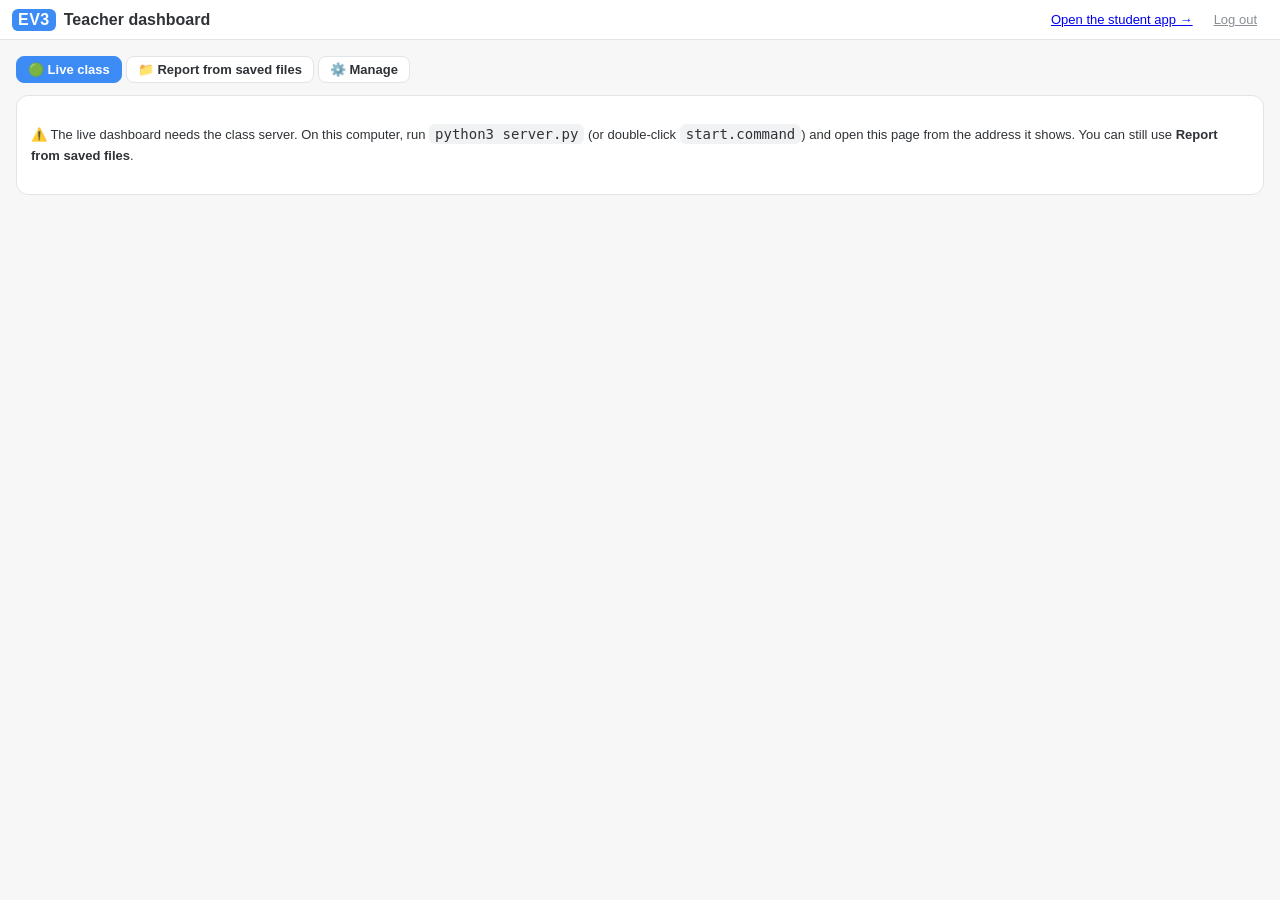
==== teacher.html @ 688b6282 "Teacher login from the welcome page (password prof2026, or TEACHER_CODE) Co-Authored-By: Claude Opus" ====
<!doctype html>
<html lang="en">
<head>
  <meta charset="utf-8">
  <meta name="viewport" content="width=device-width, initial-scale=1">
  <title>EV3 Simulator: Teacher</title>
  <link rel="stylesheet" href="css/style.css">
  <style>
    body { overflow: auto; display: block; }
    .wrap { max-width: 1300px; margin: 0 auto; padding: 16px; }
    .tabs2 { display: flex; gap: 4px; margin-bottom: 12px; }
    .tabs2 button { font-weight: 600; }
    .tabs2 button.active { background: var(--blue); color: #fff; border-color: var(--blue); }
    .panel-card { background: #fff; border: 1px solid var(--border); border-radius: 12px; padding: 14px; margin-bottom: 12px; }
    .actions { display: flex; gap: 8px; flex-wrap: wrap; align-items: center; }
    table.cls { width: 100%; border-collapse: collapse; background: #fff; }
    table.cls th, table.cls td { padding: 7px 8px; border-bottom: 1px solid #eef1f4; text-align: left; vertical-align: middle; }
    table.cls th { background: #f6f9fc; font-size: 11px; color: var(--muted); text-transform: uppercase; letter-spacing: 0.4px; }
    tr.waiting td { background: #fff7e0; }
    .dots { display: flex; gap: 3px; }
    .dot { width: 14px; height: 14px; border-radius: 50%; border: 2px solid var(--border); background: #fff; padding: 0; cursor: pointer; }
    .dot:hover { transform: scale(1.35); box-shadow: 0 0 0 2px rgba(61, 140, 245, 0.35); }
    .dot.open { border-color: var(--blue); }
    .dot.passed { border-color: #e69500; background: #ffd27a; }
    .dot.validated { border-color: var(--green); background: var(--green); }
    .dot.locked { background: #f1f2f4; }
    .dot.cur { box-shadow: 0 0 0 2px rgba(61, 140, 245, 0.5); }
    .lvl { font-weight: 700; white-space: nowrap; }
    .lvl.ok { color: var(--green); } .lvl.some { color: #d97706; } .lvl.help { color: var(--red); }
    .st { white-space: nowrap; }
    .st.wait { color: #b26b00; font-weight: 800; }
    .st.off { color: var(--muted); }
    .drop { display: block; border: 2px dashed var(--border); border-radius: 12px; padding: 24px; text-align: center; background: #fff; color: var(--muted); cursor: pointer; }
    .drop.over { border-color: var(--blue); background: #eef5ff; }
    .report h2 { margin-top: 0; }
    .report .rep-student { border-top: 1px solid var(--border); padding: 12px 0; page-break-inside: avoid; }
    .report ul { margin: 4px 0; }
    .report table { font-size: 12px; }
    .kpis { display: flex; gap: 10px; flex-wrap: wrap; }
    .kpi { background: #f6f9fc; border-radius: 10px; padding: 8px 12px; }
    .kpi b { display: block; font-size: 20px; color: var(--blue-dark); }
    .modal-box { max-width: 1000px; }
    .server-info { font-size: 13px; line-height: 1.6; }
    .robot { font-size: 12px; color: var(--muted); margin: 6px 0; }
    button.linklike { border: none; background: none; padding: 0; color: var(--blue-dark); font-weight: 600; text-decoration: underline; cursor: pointer; }
    .watch { display: grid; grid-template-columns: 1fr 430px; gap: 12px; }
    #watchWs { height: 62vh; min-height: 380px; border: 1px solid var(--border); border-radius: 10px; }
    #watchCanvas { width: 430px; height: 300px; display: block; border-radius: 10px; background: #2b3036; }
    .watch-head { display: flex; gap: 10px; align-items: center; flex-wrap: wrap; margin-bottom: 8px; }
    .live-dot { color: var(--green); font-weight: 700; font-size: 12px; }
    .watch-side { display: flex; flex-direction: column; gap: 8px; min-width: 0; }
    .watch-side .log { height: auto; max-height: 140px; }
    .settings { display: grid; grid-template-columns: 1fr 1fr; gap: 10px 24px; margin-bottom: 10px; }
    .settings input[type=number] { width: 70px; }
    button.danger { color: var(--red); border-color: #f3c2c4; }
    button.danger:hover { background: #fff1f1; }
    .btnlike { cursor: pointer; border: 1px solid var(--border); border-radius: 8px; padding: 5px 11px; background: #fff; }
    .btnlike:hover { background: #f3f5f7; }
    #mgRows input[type=text] { width: 130px; }
    #mgRows select { max-width: 170px; }
    .share { display: flex; gap: 18px; align-items: center; }
    .share-qr svg { width: 120px; height: 120px; display: block; }
    .share-url { font-size: 22px; font-weight: 800; color: var(--blue-dark); word-break: break-all; margin: 4px 0 8px; }
    .big-share { text-align: center; }
    .big-share svg { width: min(60vh, 520px); height: min(60vh, 520px); }
    .big-share .share-url { font-size: 34px; }
    .server-info code { background: #f1f2f4; padding: 2px 6px; border-radius: 6px; font-size: 14px; }
    @media print {
      #topbar, .tabs2, .no-print, #liveTab { display: none !important; }
      .wrap { max-width: none; padding: 0; }
      .panel-card { border: none; }
    }
  </style>
</head>
<body>
  <header id="topbar">
    <div class="brand"><span class="logo">EV3</span><span>Teacher dashboard</span></div>
    <div class="spacer"></div>
    <span id="liveStatus" class="sync"></span>
    <a href="index.html" target="_blank">Open the student app →</a>
    <button id="btnLogout" class="link" title="Forget the teacher password on this computer">Log out</button>
  </header>
  <div class="wrap">
    <div class="tabs2 no-print">
      <button data-tab="liveTab" class="active">🟢 Live class</button>
      <button data-tab="filesTab">📁 Report from saved files</button>
      <button data-tab="manageTab">⚙️ Manage</button>
    </div>

    <section id="liveTab">
      <div class="panel-card" id="loginCard">
        <div id="codeRow" class="actions" hidden>
          <b>Teacher code</b>
          <input id="tcode" inputmode="numeric" autocomplete="off" style="width:120px">
          <button class="primary" id="btnCode">Open the dashboard</button>
          <span id="codeMsg" class="muted">The code is shown in the server window on the teacher's computer.</span>
        </div>
        <div id="serverInfo" class="server-info"></div>
      </div>
      <div id="liveArea" hidden>
        <div class="panel-card share" id="shareBox" hidden>
          <div id="shareQr" class="share-qr"></div>
          <div class="share-text">
            <div class="muted">Students open this link (any network, any computer):</div>
            <div class="share-url" id="shareUrl"></div>
            <div class="actions"><button id="btnCopy">📋 Copy link</button><button id="btnShow" class="primary">📺 Show to the class</button></div>
          </div>
        </div>
        <div class="panel-card">
          <div class="actions">
            <span id="classKpis" class="kpis"></span>
            <span class="spacer" style="flex:1"></span>
            <label>Class <select id="liveClass"><option value="">All classes</option></select></label>
            <button id="btnReportLive" class="primary">📄 Difficulty report</button>
            <button id="btnCsvLive">📊 CSV</button>
          </div>
        </div>
        <table class="cls">
          <thead><tr><th>Student</th><th>Mode</th><th>Progress</th><th>Current challenge</th><th>Time on it</th><th>Runs</th><th>Best check</th><th>Status</th><th>Difficulty</th><th></th></tr></thead>
          <tbody id="liveRows"></tbody>
        </table>
        <p class="muted" id="serverInfo2"></p>
      </div>
    </section>

    <section id="filesTab" hidden>
      <div class="panel-card">
        <p>Drop the work files saved by your students (<code>…_EV3-work.json</code>) to see their progress and generate the difficulty report. This works without the class server.</p>
        <label class="drop" id="drop"><input type="file" id="files" multiple accept=".json" hidden>📥 Drop work files here, or <u>click to choose</u></label>
        <div class="actions" style="margin-top:10px"><button id="btnReportFiles" class="primary">📄 Difficulty report</button><button id="btnCsvFiles">📊 CSV</button><button id="btnClearFiles">🗑 Clear</button><span id="filesCount" class="muted"></span></div>
      </div>
      <table class="cls">
        <thead><tr><th>Student</th><th>Mode</th><th>Progress</th><th>Current challenge</th><th>Time on it</th><th>Runs</th><th>Best check</th><th>Last saved</th><th>Difficulty</th><th></th></tr></thead>
        <tbody id="fileRows"></tbody>
      </table>
    </section>

    <section id="manageTab" hidden>
      <div class="panel-card" id="manageLocked" hidden><p>⚠️ Managing students needs the class server (start <code>start.command</code>) and the teacher code.</p></div>
      <div id="manageArea">
        <div class="panel-card">
          <h3 style="margin-top:0">Class settings</h3>
          <div class="settings">
            <label>Pass score for a challenge <input id="setPass" type="number" min="0" max="100" step="5"> %</label>
            <label>Remind students to download their work after <input id="setReminder" type="number" min="1" max="240"> min <span class="muted">(only when they are offline)</span></label>
            <label><input id="setGuided" type="checkbox"> Allow <b>guided challenges</b></label>
            <label><input id="setFree" type="checkbox"> Allow <b>free programming</b></label>
            <label><input id="setFLL" type="checkbox"> Allow <b>FIRST LEGO League</b> practice (BIOGLOW robot game)</label>
          </div>
          <div class="actions"><button class="primary" id="btnSaveSettings">Save settings</button><span id="settingsMsg" class="muted"></span></div>
        </div>
        <div class="panel-card">
          <div class="actions">
            <h3 style="margin:0">Students</h3>
            <label>Class <select id="mgClass"><option value="">All</option></select></label>
            <span class="spacer" style="flex:1"></span>
            <span class="muted" id="mgSelCount">0 selected</span>
            <select id="mgClassTo"></select><button id="mgClassSel">🏫 Set class</button>
            <select id="mgUnlockTo"></select><button id="mgUnlockSel">🔓 Unlock up to</button>
            <button id="mgResetSel">↺ Reset progress</button>
            <button id="mgDeleteSel" class="danger">🗑 Delete</button>
          </div>
          <table class="cls" style="margin-top:8px">
            <thead><tr><th><input type="checkbox" id="mgAll"></th><th>First name</th><th>Class</th><th>Mode</th><th>Progress</th><th>Last activity</th><th></th></tr></thead>
            <tbody id="mgRows"></tbody>
          </table>
        </div>
        <div class="panel-card">
          <h3 style="margin-top:0">Backup and reset</h3>
          <div class="actions">
            <button id="btnBackup">💾 Download a backup of all work</button>
            <label class="btnlike">📥 Restore from a backup or work files<input type="file" id="restoreFiles" multiple accept=".json" hidden></label>
            <span class="spacer" style="flex:1"></span>
            <button id="btnResetAll" class="danger">⚠️ Reset everything (new class / new year)</button>
          </div>
          <p class="muted" id="mgMsg">Before any reset or deletion, a copy of all data is kept in <code>data/archive/</code> on this computer.</p>
        </div>
      </div>
    </section>

    <div id="report" class="report panel-card" hidden></div>
  </div>

  <div id="modal" class="modal" hidden>
    <div class="modal-box">
      <button class="modal-close" id="modalClose" aria-label="Close">✕</button>
      <div id="modalBody"></div>
    </div>
  </div>

  <script src="lib/blockly/blockly_compressed.js"></script>
  <script src="lib/blockly/blocks_compressed.js"></script>
  <script src="lib/blockly/javascript_compressed.js"></script>
  <script src="lib/blockly/msg/en.js"></script>
  <script src="js/sim.js"></script>
  <script src="js/blocks.js"></script>
  <script src="js/generator.js"></script>
  <script src="js/brick.js"></script>
  <script src="js/runtime.js"></script>
  <script src="js/world.js"></script>
  <script src="js/render.js"></script>
  <script src="js/evaluator.js"></script>
  <script src="js/fll.js"></script>
  <script src="js/config.js"></script>
  <script src="js/progress.js"></script>
  <script src="js/analysis.js"></script>
  <script src="lib/qrcode/qrcode.js"></script>
  <script src="js/teacher.js"></script>
</body>
</html>
---- css/style.css ----
:root {
  --blue: #3d8cf5;
  --blue-dark: #2a6fd0;
  --bg: #f7f7f7;
  --panel: #ffffff;
  --text: #2f3337;
  --muted: #8a9096;
  --border: #e1e4e8;
  --green: #3daa51;
  --red: #e85a5e;
  --sensor: #58c2e8;
  --side-w: 520px;
}
* { box-sizing: border-box; }
[hidden] { display: none !important; }
html, body { height: 100%; margin: 0; }
body {
  font-family: "Helvetica Neue", Helvetica, Arial, sans-serif;
  font-size: 13px;
  color: var(--text);
  background: var(--bg);
  display: flex;
  flex-direction: column;
  overflow: hidden;
}
button, select, input { font: inherit; }
button {
  cursor: pointer;
  border: 1px solid var(--border);
  background: #fff;
  border-radius: 8px;
  padding: 5px 11px;
  color: var(--text);
}
button:hover { background: #f3f5f7; }
button:disabled { opacity: 0.45; cursor: default; }
select, input { border: 1px solid var(--border); border-radius: 8px; padding: 4px 6px; background: #fff; color: var(--text); }

/* ---------- Top bar ---------- */
#topbar {
  display: flex;
  align-items: center;
  gap: 10px;
  padding: 7px 12px;
  background: #fff;
  border-bottom: 1px solid var(--border);
  flex: 0 0 auto;
}
.brand { display: flex; align-items: center; gap: 8px; font-weight: 700; font-size: 16px; }
.logo { background: var(--blue); color: #fff; border-radius: 6px; padding: 2px 6px; font-weight: 900; letter-spacing: 0.5px; }
.project-tab { background: #f1f2f4; border-radius: 18px; padding: 2px 6px; }
.project-name { width: 170px; background: transparent; border-color: transparent; font-weight: 600; text-align: center; }
.project-name:focus { background: #fff; border-color: var(--border); }
.menu { display: flex; gap: 4px; }
.menu button { border-color: transparent; background: transparent; }
.menu button:hover { background: #f1f2f4; }
.tabs { display: flex; gap: 2px; background: #f1f2f4; border-radius: 10px; padding: 3px; }
.tab { border: none !important; background: transparent; border-radius: 8px !important; color: var(--muted); font-weight: 600; }
.tab.active { background: #fff; color: var(--blue-dark); box-shadow: 0 1px 3px rgba(0, 0, 0, 0.12); }
.spacer { flex: 1; }
.student { display: flex; gap: 6px; }
.student input { width: 160px; background: #f7f8f9; }
.student input#studentClass { width: 80px; }
.round { border-radius: 50% !important; width: 30px; height: 30px; padding: 0 !important; font-weight: 700; }

/* ---------- Main ---------- */
main { flex: 1; display: flex; min-height: 0; }
#editor { flex: 1; position: relative; min-width: 0; }
#blocklyDiv { position: absolute; inset: 0; }
#side {
  width: var(--side-w);
  flex: 0 0 var(--side-w);
  background: var(--panel);
  border-left: 1px solid var(--border);
  display: flex;
  flex-direction: column;
  overflow-y: auto;
}

/* Continuous toolbox like EV3 Classroom */
.blocklyToolboxDiv { background: #fff !important; border-right: 1px solid var(--border); padding-top: 6px; }
.blocklyToolboxCategory { padding: 6px 0 !important; }
.categoryBubble { width: 26px !important; height: 26px !important; border: none !important; margin: 0 auto 3px !important; }
.blocklyToolboxDiv [id$='.label'] { font-size: 10.5px !important; text-transform: uppercase; letter-spacing: 0.2px; font-weight: 500; white-space: nowrap; }
.blocklyTreeSelected, .blocklyToolboxSelected { background: #f1f2f4 !important; border-radius: 12px; }
.blocklyFlyoutLabelText { font-size: 26px !important; font-weight: 600 !important; fill: #a4a8ad !important; }
.blocklyFlyoutButton { fill: #fff !important; stroke: #d0d4d8 !important; }
.blocklyFlyoutButton .blocklyText { fill: #575e75 !important; font-weight: 500; }

.zoom-bar {
  position: absolute; bottom: 18px; left: 360px; display: flex; gap: 10px; align-items: center; z-index: 5;
}
.zoom-bar button { width: 40px; height: 40px; border-radius: 50%; padding: 0; background: transparent; border: none; }
.zoom-bar button:hover { background: rgba(0, 0, 0, 0.06); }
.zoom-bar svg { width: 30px; height: 30px; fill: none; stroke: #6b7076; stroke-width: 1.6; stroke-linecap: round; stroke-linejoin: round; }
.zoom-bar .sep { width: 1px; height: 26px; background: #d6d9dc; margin: 0 4px; }

.toolbar { display: flex; align-items: center; gap: 6px; padding: 8px; border-bottom: 1px solid var(--border); flex-wrap: wrap; }
.toolbar .run { background: var(--green); color: #fff; border-color: var(--green); font-weight: 700; }
.toolbar .run:hover { background: #33944a; }
.toolbar .stop { background: var(--red); color: #fff; border-color: var(--red); font-weight: 700; }
.toolbar .stop:hover { background: #d44c50; }
.chk { display: flex; align-items: center; gap: 3px; color: var(--muted); }
.clock { margin-left: auto; font-variant-numeric: tabular-nums; color: var(--muted); font-weight: 600; }

#simWrap { position: relative; height: 330px; flex: 0 0 auto; background: #2b3036; }
#simCanvas { width: 100%; height: 100%; display: block; cursor: grab; }
#simCanvas.dragging { cursor: grabbing; }
.sim-error { position: absolute; left: 10px; right: 10px; bottom: 10px; background: rgba(232, 90, 94, 0.95); color: #fff; font-weight: 600; padding: 8px 12px; border-radius: 8px; font-size: 12.5px; box-shadow: 0 4px 14px rgba(0, 0, 0, 0.3); }

.bar { display: flex; align-items: center; gap: 6px; padding: 6px 8px; flex-wrap: wrap; border-bottom: 1px solid var(--border); }
.hint { color: var(--muted); font-size: 11px; }
.card { padding: 8px; border-bottom: 1px solid var(--border); display: flex; flex-direction: column; gap: 6px; }
.card .row { display: flex; gap: 6px; align-items: center; flex-wrap: wrap; }
#challengeSel { flex: 1; font-weight: 600; }
.meta { color: var(--muted); font-size: 11px; }
.desc { line-height: 1.45; background: #f6f9fc; border-radius: 8px; padding: 8px; }
.desc .skills { color: var(--muted); font-size: 11px; display: block; margin-top: 4px; }
button.primary { background: var(--blue); color: #fff; border-color: var(--blue); font-weight: 700; }
button.primary:hover { background: var(--blue-dark); }

.criteria { list-style: none; margin: 4px 0 0; padding: 0; }
.criteria li { display: flex; gap: 6px; padding: 2px 0; align-items: baseline; }
.criteria .pts { margin-left: auto; font-variant-numeric: tabular-nums; color: var(--muted); white-space: nowrap; }
.criteria .ok::before { content: "✔"; color: var(--green); font-weight: 700; }
.criteria .ko::before { content: "✖"; color: var(--red); font-weight: 700; }
.criteria .part::before { content: "◐"; color: #e69500; font-weight: 700; }
.scorebar { display: flex; align-items: center; gap: 8px; font-weight: 700; }
.scorebar .bar-bg { flex: 1; height: 8px; background: #e6ebf0; border-radius: 4px; overflow: hidden; }
.scorebar .bar-fg { height: 100%; background: var(--green); }

/* ---------- Port View ---------- */
.portview { padding: 8px; border-bottom: 1px solid var(--border); }
.pv-head { display: flex; align-items: center; gap: 8px; margin-bottom: 6px; }
.pv-head h3 { margin: 0; font-size: 13px; }
.pv-head select { font-size: 12px; }
.pv-warn { color: #d97706; font-size: 11px; }
.pv-grid { display: grid; grid-template-columns: repeat(4, 1fr); gap: 6px; }
.tile { border: 1px solid var(--border); border-radius: 10px; padding: 6px; display: flex; flex-direction: column; gap: 4px; min-width: 0; background: #fff; }
.tile.off { background: #fafbfc; }
.tile-top { display: flex; align-items: center; gap: 4px; }
.tile-top select { flex: 1; min-width: 0; font-size: 11px; padding: 2px 3px; }
.tile-bottom { display: flex; flex-wrap: wrap; gap: 3px; align-items: center; }
.tile-bottom select { flex: 1; min-width: 0; font-size: 11px; padding: 2px 3px; }
.pnum { flex: 0 0 auto; width: 20px; height: 20px; border-radius: 50%; color: #fff; font-weight: 800; font-size: 11px; display: flex; align-items: center; justify-content: center; }
.pnum.s { background: var(--sensor); }
.pnum.m { background: var(--blue); }
.tile-main { display: flex; align-items: center; gap: 6px; min-height: 34px; }
.ticon { flex: 0 0 auto; width: 32px; height: 32px; border-radius: 8px; display: flex; align-items: center; justify-content: center; overflow: hidden; }
.ticon img { width: 34px; height: 32px; margin-left: 3px; }
.ticon.empty { background: #eef0f2; }
.tile-val { font-weight: 700; font-size: 14px; font-variant-numeric: tabular-nums; min-width: 0; overflow: hidden; text-overflow: ellipsis; white-space: nowrap; }
.tile-val .on { color: var(--red); }
.tile-sub { color: var(--muted); font-size: 10.5px; min-height: 13px; line-height: 1.3; }
.dial { flex: 0 0 auto; width: 32px; height: 32px; border-radius: 50%; background: var(--blue); position: relative; display: block; }
.dial .needle { position: absolute; left: 15px; top: 3px; width: 2px; height: 13px; background: #fff; border-radius: 1px; transform-origin: 1px 13px; }
.swatch { display: inline-block; width: 11px; height: 11px; border-radius: 3px; border: 1px solid #999; vertical-align: -1px; margin-right: 4px; }
button.mini { padding: 1px 6px; font-size: 11px; border-radius: 6px; }
button.pressed { background: #2f3337 !important; color: #fff; }
.remote { display: flex; flex-direction: column; gap: 3px; width: 100%; }
.remote select { font-size: 11px; padding: 1px 2px; }
.rbtns { display: grid; grid-template-columns: repeat(5, 1fr); gap: 2px; }
.rbtns button { padding: 1px 0; font-size: 10px; }
.beaconbtn { color: var(--red); }

/* ---------- Brick, variables, console ---------- */
.lower { display: flex; gap: 10px; padding: 10px 8px; flex: 1; min-height: 210px; }
#brick {
  flex: 0 0 auto;
  width: 200px;
  background: linear-gradient(#f4f5f6, #d9dcdf);
  border: 1px solid #b9bfc5;
  border-radius: 14px;
  padding: 10px;
  display: flex;
  flex-direction: column;
  align-items: center;
  gap: 8px;
  align-self: flex-start;
}
.lcd { background: #3a4047; padding: 5px; border-radius: 6px; }
#lcdCanvas { display: block; width: 178px; height: 128px; image-rendering: pixelated; }
.brick-buttons { position: relative; width: 180px; height: 92px; }
.bb { position: absolute; padding: 0; background: #565d66; color: #d8dde2; border: none; font-size: 10px; border-radius: 4px; }
.bb:hover { background: #666e78; }
.bb.pressed { background: #2c3137 !important; }
.bb.back { left: 0; top: 0; width: 34px; height: 24px; border-radius: 8px 4px 4px 4px; }
.pad { position: absolute; left: 44px; top: 0; width: 92px; height: 92px; border-radius: 50%; box-shadow: 0 0 0 4px #9aa1a8; transition: box-shadow 0.08s; }
.bb.up { left: 26px; top: 2px; width: 40px; height: 22px; border-radius: 20px 20px 4px 4px; }
.bb.down { left: 26px; bottom: 2px; width: 40px; height: 22px; border-radius: 4px 4px 20px 20px; }
.bb.left { left: 2px; top: 26px; width: 22px; height: 40px; border-radius: 20px 4px 4px 20px; }
.bb.right { right: 2px; top: 26px; width: 22px; height: 40px; border-radius: 4px 20px 20px 4px; }
.bb.center { left: 28px; top: 28px; width: 36px; height: 36px; border-radius: 8px; background: #3d434a; }

.panels { flex: 1; display: flex; flex-direction: column; gap: 8px; min-width: 0; }
.panel { display: flex; flex-direction: column; min-width: 0; }
.panel h3 { margin: 0 0 4px; font-size: 11px; text-transform: uppercase; letter-spacing: 0.5px; color: var(--muted); display: flex; justify-content: space-between; align-items: center; }
.vars { display: flex; flex-direction: column; gap: 3px; overflow-y: auto; max-height: 110px; }
.var { display: flex; justify-content: space-between; gap: 6px; background: #fff4e8; border: 1px solid #ffd2a6; border-radius: 6px; padding: 2px 6px; }
.var.list { background: #fff0e3; border-color: #f7b98a; }
.var b { color: #c25e00; overflow: hidden; text-overflow: ellipsis; white-space: nowrap; }
.var span { font-variant-numeric: tabular-nums; overflow: hidden; text-overflow: ellipsis; white-space: nowrap; max-width: 65%; text-align: right; }
.muted { color: var(--muted); }
.log { font-family: Menlo, Consolas, monospace; font-size: 11px; overflow-y: auto; height: 110px; background: #fafbfc; border: 1px solid var(--border); border-radius: 6px; padding: 4px 6px; }
.log div { padding: 1px 0; word-break: break-word; }
.log .error { color: var(--red); }
.log .info { color: var(--muted); }
.log .success { color: var(--green); font-weight: 600; }

/* ---------- Modal ---------- */
.modal { position: fixed; inset: 0; background: rgba(20, 30, 40, 0.5); display: flex; align-items: center; justify-content: center; z-index: 1000; }
.modal-box { background: #fff; border-radius: 14px; max-width: 720px; width: calc(100% - 32px); max-height: calc(100% - 40px); overflow-y: auto; padding: 20px 24px; position: relative; box-shadow: 0 20px 60px rgba(0, 0, 0, 0.3); }
.modal-close { position: absolute; right: 12px; top: 12px; border: none; font-size: 16px; }
.modal-box h2 { margin-top: 0; }
.modal-box table { border-collapse: collapse; width: 100%; }
.modal-box th, .modal-box td { text-align: left; padding: 4px 6px; border-bottom: 1px solid #eee; }
.modal-box label.field { display: flex; flex-direction: column; gap: 4px; margin: 10px 0; font-weight: 600; }
.modal-box label.field input { font-weight: 400; padding: 7px 9px; }
.big-score { font-size: 40px; font-weight: 800; color: var(--blue-dark); }
.trial { border: 1px solid var(--border); border-radius: 8px; padding: 8px 10px; margin: 8px 0; }
.trial h4 { margin: 0 0 4px; display: flex; justify-content: space-between; }
.progress { height: 10px; background: #e6ebf0; border-radius: 5px; overflow: hidden; margin: 10px 0; }
.progress > div { height: 100%; background: var(--blue); transition: width 0.2s; }

/* Blocks currently running */
.ev3-running > .blocklyPath { stroke: #ffe600 !important; stroke-width: 4px !important; filter: drop-shadow(0 0 4px #ffe600); }

@media (max-width: 1250px) {
  :root { --side-w: 440px; }
  .student input { width: 110px; }
  .pv-grid { grid-template-columns: repeat(2, 1fr); }
}

/* Steering dial (move straight: 0) */
.steer-dial { display: flex; flex-direction: column; align-items: center; gap: 6px; padding: 8px; }
.steer-dial svg { cursor: pointer; touch-action: none; }
.steer-row { display: flex; gap: 3px; }
.steer-row button { font-size: 11px; padding: 2px 6px; border: none; border-radius: 10px; background: rgba(255, 255, 255, 0.25); color: #fff; }
.steer-row button:hover { background: rgba(255, 255, 255, 0.4); }
.steer-input { width: 70px; text-align: center; border-radius: 10px; border: none; padding: 3px; }

/* ---------- Student session ---------- */
.student-chip { background: #f1f2f4; border-radius: 16px; padding: 5px 12px; font-weight: 600; }
.mode-pill { border-radius: 16px !important; font-weight: 600; background: #eef5ff; color: var(--blue-dark); border-color: #cfe2fd; }
.mode-pill:hover { background: #e0edff; }
.save-work { background: var(--green) !important; color: #fff; border-color: var(--green) !important; font-weight: 700; }
.save-work:hover { background: #33944a !important; }
.sync { font-size: 11px; color: var(--muted); white-space: nowrap; }
.sync.on { color: var(--green); }
.save-reminder { background: #fff7e0; border-bottom: 1px solid #f3dca0; padding: 6px 12px; text-align: center; font-weight: 600; color: #8a5a00; }
.save-reminder button { margin-left: 6px; }
button.link { border: none; background: none; text-decoration: underline; color: var(--muted); }

.welcome { position: fixed; inset: 0; z-index: 900; background: linear-gradient(135deg, #e9f2ff, #fdf0fa); display: flex; align-items: center; justify-content: center; padding: 20px; }
.welcome-card { background: #fff; border-radius: 22px; box-shadow: 0 20px 60px rgba(30, 60, 120, 0.18); padding: 28px 34px; width: 640px; max-width: 100%; display: flex; flex-direction: column; gap: 12px; }
.welcome-card h1 { margin: 6px 0 0; font-size: 30px; }
.brand.big { font-size: 20px; }
.wfields { display: flex; gap: 12px; }
.wfields label { flex: 1; display: flex; flex-direction: column; gap: 4px; font-weight: 600; }
.wfields input { font-size: 18px; padding: 10px 12px; border-radius: 12px; }
.wq { margin: 8px 0 0; font-weight: 700; font-size: 16px; }
.choices { display: grid; grid-template-columns: 1fr 1fr; gap: 12px; }
.choice { display: flex; flex-direction: column; align-items: flex-start; gap: 6px; text-align: left; padding: 16px; border-radius: 16px; border: 2px solid var(--border); line-height: 1.35; }
.choice b { font-size: 17px; }
.choice span:last-child { color: var(--muted); font-size: 13px; }
.choice .cicon { font-size: 30px; }
.choice.guided:hover { border-color: var(--blue); background: #f2f7ff; }
.choice.free:hover { border-color: #e95bc9; background: #fdf3fb; }
.roster { background: #f6f9fc; border-radius: 12px; padding: 10px 12px; display: flex; flex-direction: column; gap: 8px; }
.chips { display: flex; flex-wrap: wrap; gap: 6px; }
.chip { border-radius: 16px; font-weight: 700; padding: 6px 12px; border-color: #cfe2fd; background: #fff; }
.chip span { color: var(--muted); font-weight: 500; font-size: 11px; margin-left: 4px; }
.chip:hover { background: #eef5ff; border-color: var(--blue); }
.werr { color: var(--red); font-weight: 600; min-height: 1em; margin: 0; }
.welcome-alt { display: flex; gap: 8px; flex-wrap: wrap; border-top: 1px solid var(--border); padding-top: 12px; }

/* Guided challenges */
.stepper { display: flex; gap: 4px; align-items: center; flex-wrap: wrap; }
.step { width: 30px; height: 30px; border-radius: 50%; padding: 0; font-weight: 800; font-size: 12px; border: 2px solid var(--border); background: #fff; color: var(--muted); }
.step.open { border-color: var(--blue); color: var(--blue-dark); }
.step.passed { border-color: #e69500; background: #fff4dc; color: #a66a00; }
.step.validated { border-color: var(--green); background: var(--green); color: #fff; }
.step.locked { background: #f1f2f4; color: #b8bdc2; cursor: not-allowed; }
.step.current { box-shadow: 0 0 0 3px rgba(61, 140, 245, 0.35); }
.step-line { flex: 0 0 8px; height: 2px; background: var(--border); }
.ch-title { margin: 0; font-size: 17px; flex: 1; }
.hints { display: flex; flex-direction: column; gap: 4px; }
.hint-card { background: #fffbe6; border: 1px solid #f5e3a0; border-radius: 8px; padding: 6px 8px; }
.banner { border-radius: 12px; padding: 12px 14px; display: flex; flex-direction: column; gap: 8px; }
.banner.call { background: #fff4dc; border: 2px solid #f0b43c; }
.banner .big { font-size: 18px; font-weight: 800; }
.banner.done { background: #e8f7ec; border: 2px solid var(--green); }
.banner .row { display: flex; gap: 6px; align-items: center; flex-wrap: wrap; }
.banner input { width: 110px; font-size: 16px; text-align: center; letter-spacing: 3px; }
.toast { position: fixed; left: 50%; top: 70px; transform: translateX(-50%); background: #2f3337; color: #fff; padding: 10px 18px; border-radius: 12px; font-weight: 600; z-index: 1200; box-shadow: 0 8px 24px rgba(0, 0, 0, 0.25); }

/* ---------- Port View panel (EV3 Classroom style) ---------- */
.pv-open { position: absolute; top: 12px; left: 360px; z-index: 5; display: flex; flex-direction: column; align-items: center; gap: 2px; background: rgba(255, 255, 255, 0.9); border-radius: 12px; padding: 6px 10px; font-size: 11px; font-weight: 600; color: #3a3f45; }
.pv-open:hover { background: #fff; box-shadow: 0 2px 10px rgba(0, 0, 0, 0.12); }
.pv-open.active { border-color: var(--blue); color: var(--blue-dark); }
.pv-panel { position: fixed; left: 50%; top: 70px; transform: translateX(-60%); z-index: 800; background: #fff; border-radius: 16px; box-shadow: 0 18px 50px rgba(0, 0, 0, 0.25); border: 1px solid var(--border); padding: 12px 16px 16px; max-height: calc(100vh - 90px); overflow: auto; }
.pv-top { display: flex; align-items: center; gap: 10px; border-bottom: 1px solid var(--border); padding-bottom: 10px; margin-bottom: 8px; cursor: move; user-select: none; }
.pv-name { font-size: 20px; font-weight: 800; }
.pv-sub { font-size: 11px; }
.pv-tabs { display: flex; gap: 2px; background: #f1f2f4; border-radius: 10px; padding: 3px; margin-left: 16px; }
.pv-tabs button { border: none; background: transparent; border-radius: 8px; font-weight: 600; color: var(--muted); }
.pv-tabs button.active { background: #fff; color: var(--blue-dark); box-shadow: 0 1px 3px rgba(0, 0, 0, 0.12); }
.pv-close { margin-left: auto; border: none; font-size: 18px; background: transparent; }
.pv-diagram { position: relative; }
.pv-lines { position: absolute; inset: 0; pointer-events: none; }
.pv-lines path { fill: none; stroke: #9aa1a8; stroke-width: 1.5; stroke-dasharray: 4 4; }
.pv-brick { position: absolute; background: linear-gradient(#f4f5f6, #dfe2e5); border: 2px solid #c3c8cd; border-radius: 14px; display: flex; flex-direction: column; align-items: center; padding-top: 18px; gap: 10px; }
.pv-screen { background: #3a4047; padding: 4px; border-radius: 6px; }
.pv-screen canvas { display: block; width: 110px; height: 79px; image-rendering: pixelated; }
.pv-pad { width: 46px; height: 46px; border-radius: 12px; background: #565d66; display: flex; align-items: center; justify-content: center; transform: rotate(45deg); }
.pv-pad span { width: 18px; height: 18px; border-radius: 4px; background: #2d3238; }
.pv-logo { font-weight: 800; letter-spacing: 3px; color: #9aa1a8; font-size: 12px; }
.pv-ports { position: absolute; left: 0; right: 0; display: flex; justify-content: center; gap: 16px; font-size: 9px; font-weight: 800; color: #6b7076; }
.pv-ports span { width: 14px; height: 14px; border-radius: 50%; background: #c3c8cd; display: flex; align-items: center; justify-content: center; }
.pv-ports.top { top: -8px; }
.pv-ports.bottom { bottom: -8px; }
.pv-node { position: absolute; width: 120px; display: flex; flex-direction: column; align-items: center; gap: 4px; }
.pv-circle { position: relative; width: 52px; height: 52px; border-radius: 50%; display: flex; align-items: center; justify-content: center; overflow: hidden; box-shadow: 0 2px 6px rgba(0, 0, 0, 0.15); }
.pv-circle img { width: 40px; height: 38px; margin-left: 4px; }
.pv-node.empty .pv-circle { background: #fff; border: 2px dashed #c3c8cd; box-shadow: none; }
.pv-badge { position: absolute; top: 34px; left: 72px; width: 18px; height: 18px; border-radius: 50%; color: #fff; font-size: 10px; font-weight: 800; display: flex; align-items: center; justify-content: center; border: 2px solid #fff; }
.pv-badge.m { background: var(--blue); }
.pv-badge.s { background: var(--sensor); }
.pv-val { position: relative; color: var(--blue-dark); font-weight: 700; font-size: 14px; font-variant-numeric: tabular-nums; white-space: nowrap; cursor: pointer; }
.pv-val select { position: absolute; inset: 0; opacity: 0; cursor: pointer; }
.pv-caret { font-size: 10px; }
.pv-panel .pv-grid { width: 620px; }

/* ---------- FIRST LEGO League practice ---------- */
.choices { grid-template-columns: 1fr 1fr 1fr; }
.choice.fll:hover { border-color: #43a047; background: #f1f8e9; }
.fll-box { gap: 8px; }
.fll-head { display: flex; align-items: center; gap: 12px; }
.fll-head > div:first-child { flex: 1; }
.fll-sub { font-size: 11px; }
.fll-clock { font-size: 28px; font-weight: 800; font-variant-numeric: tabular-nums; color: #2f3337; background: #f1f2f4; border-radius: 10px; padding: 2px 12px; }
.fll-clock.low { color: #fff; background: var(--red); }
.fll-score { text-align: center; background: #e8f5e9; border-radius: 10px; padding: 2px 12px; }
.fll-score span { display: block; font-size: 24px; font-weight: 800; color: #2e7d32; line-height: 1.1; }
.fll-score small { color: var(--muted); font-size: 10px; }
.tokens { letter-spacing: 2px; color: #e53935; font-size: 15px; }
.fll-setup label { font-size: 12px; display: flex; gap: 4px; align-items: center; }
.fll-setup select { font-size: 12px; padding: 2px 4px; }
.fll-info { font-size: 12px; color: #5d4037; background: #fff8e1; border-radius: 8px; padding: 6px 8px; }
.fll-info:empty { display: none; }
.fll-sheet { max-height: 300px; overflow-y: auto; border: 1px solid var(--border); border-radius: 8px; }
.fll-sheet table { width: 100%; border-collapse: collapse; font-size: 12px; }
.fll-sheet td { padding: 4px 6px; border-bottom: 1px solid #f0f2f4; cursor: pointer; }
.fll-sheet tr:hover td { background: #f6f9fc; }
.fll-sheet .mn { width: 26px; font-weight: 800; color: #fff; }
.fll-sheet .mn span { display: inline-block; background: #d32f2f; border-radius: 50%; width: 22px; height: 22px; line-height: 22px; text-align: center; font-size: 10px; }
.fll-sheet .pts { text-align: right; font-variant-numeric: tabular-nums; white-space: nowrap; font-weight: 700; }
.fll-sheet tr.full .pts { color: #2e7d32; }
.fll-sheet tr.zero .pts { color: #9e9e9e; }
.fll-sheet tr.extra td { background: #fafbfc; color: var(--muted); }
.scoresheet td, .scoresheet th { font-size: 13px; }
.scoresheet .ok { color: #2e7d32; font-weight: 700; }

/* Bigger simulator (FLL table is wide) */
body.bigfield { --side-w: min(62vw, 1100px); }
body.bigfield #simWrap { height: 46vh; min-height: 330px; }

/* FLL 3D view */
#sim3d { position: absolute; inset: 0; width: 100%; height: 100%; display: block; cursor: grab; }
#sim3d[hidden] { display: none; }
#btn3d.on { background: var(--blue, #3d8cf5); color: #fff; border-color: transparent; }
.hud3d { position: absolute; left: 8px; top: 8px; background: rgba(0, 0, 0, 0.55); color: #fff; padding: 3px 9px; border-radius: 6px; font-size: 12px; pointer-events: none; font-variant-numeric: tabular-nums; }
.bar3d { position: absolute; right: 8px; top: 8px; display: flex; gap: 4px; align-items: center; }
.bar3d button, .bar3d label { background: rgba(0, 0, 0, 0.55); color: #fff; border: 0; border-radius: 6px; padding: 3px 8px; font-size: 11.5px; cursor: pointer; display: flex; align-items: center; gap: 3px; }
.bar3d button.on { background: #3d8cf5; }
.hud3d[hidden], .bar3d[hidden] { display: none; }

/* Teacher dashboard: one header row per class */
table.cls tr.grp td { background: #eef3fb; font-weight: 700; color: #1f3b63; padding: 7px 10px; border-top: 2px solid #c9d6ea; }
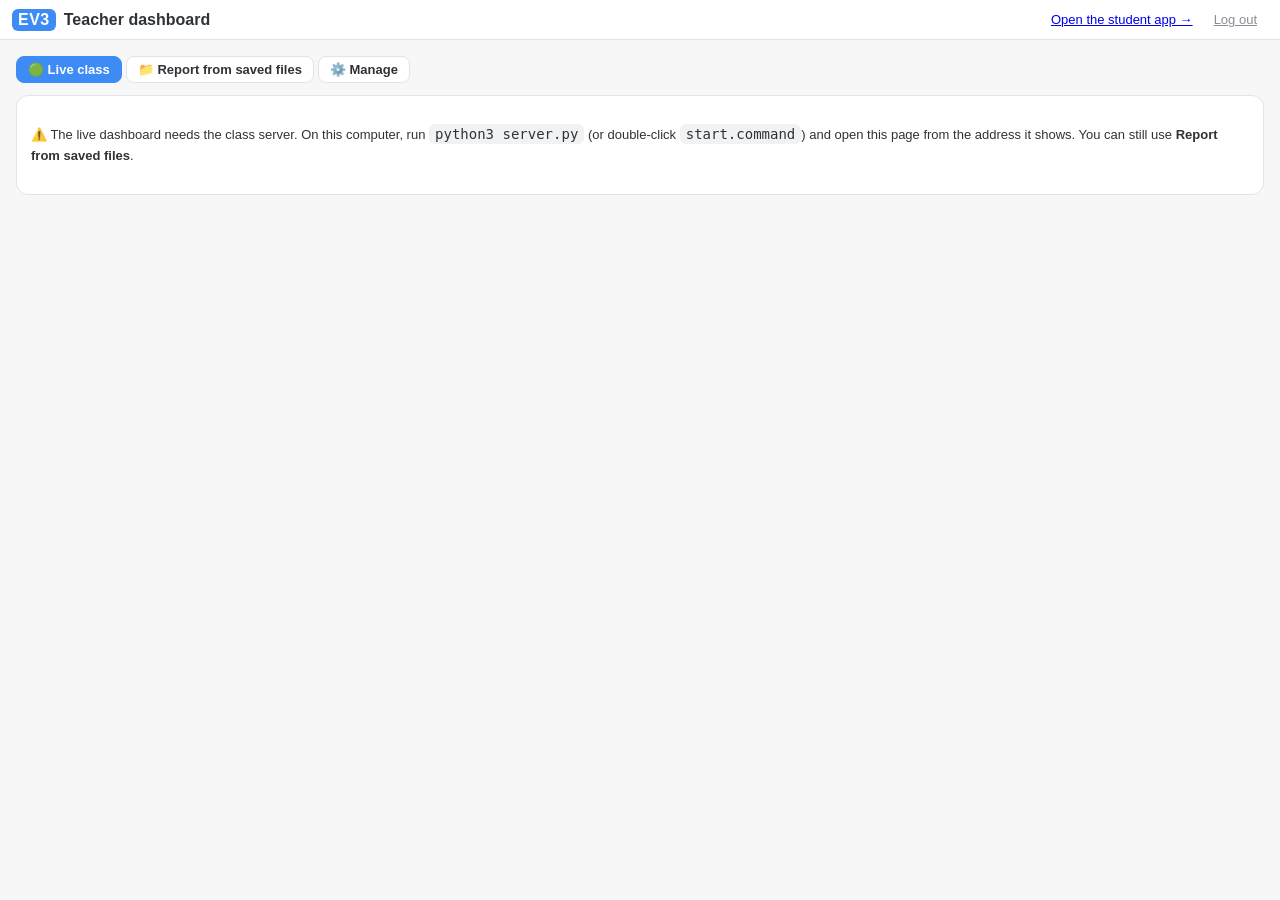
==== commit e9acfe1a: "Students pick their class and name from the class lists; live dashboard shows every student per clas" ====
--- a/teacher.html
+++ b/teacher.html
@@ -202,6 +202,7 @@
   <script src="js/evaluator.js"></script>
   <script src="js/fll.js"></script>
   <script src="js/config.js"></script>
+  <script src="js/roster.js"></script>
   <script src="js/progress.js"></script>
   <script src="js/analysis.js"></script>
   <script src="lib/qrcode/qrcode.js"></script>
--- a/css/style.css
+++ b/css/style.css
@@ -252,7 +252,7 @@
 button.link { border: none; background: none; text-decoration: underline; color: var(--muted); }
 
 .welcome { position: fixed; inset: 0; z-index: 900; background: linear-gradient(135deg, #e9f2ff, #fdf0fa); display: flex; align-items: center; justify-content: center; padding: 20px; }
-.welcome-card { background: #fff; border-radius: 22px; box-shadow: 0 20px 60px rgba(30, 60, 120, 0.18); padding: 28px 34px; width: 640px; max-width: 100%; display: flex; flex-direction: column; gap: 12px; }
+.welcome-card { background: #fff; border-radius: 22px; box-shadow: 0 20px 60px rgba(30, 60, 120, 0.18); padding: 28px 34px; width: 680px; max-width: 100%; max-height: 100%; overflow-y: auto; display: flex; flex-direction: column; gap: 12px; }
 .welcome-card h1 { margin: 6px 0 0; font-size: 30px; }
 .brand.big { font-size: 20px; }
 .wfields { display: flex; gap: 12px; }
@@ -377,3 +377,27 @@
 
 /* Teacher dashboard: one header row per class */
 table.cls tr.grp td { background: #eef3fb; font-weight: 700; color: #1f3b63; padding: 7px 10px; border-top: 2px solid #c9d6ea; }
+
+/* Live class: presence dot, absent students, space between classes */
+.pres { display: inline-block; width: 10px; height: 10px; border-radius: 50%; margin-right: 7px; vertical-align: 1px; }
+.pres.on { background: #2ea043; box-shadow: 0 0 0 3px rgba(46, 160, 67, 0.2); }
+.pres.off { background: #c4cad1; }
+.pres.never { border: 2px solid #c4cad1; width: 6px; height: 6px; }
+table.cls tr.absent td { color: #9aa3ad; }
+table.cls tr.absent b { font-weight: 600; color: #8a939d; }
+table.cls tr.grp-gap td { height: 18px; background: transparent; border: none; padding: 0; }
+table.cls tr.grp td { font-size: 15px; }
+.grp-count { margin-left: 8px; font-size: 12px; font-weight: 700; color: #8a939d; background: #fff; border-radius: 10px; padding: 2px 8px; }
+.grp-count.on { color: #2ea043; }
+
+/* Welcome: class, then name */
+.wclasses { display: flex; gap: 10px; flex-wrap: wrap; }
+.wclass { font-size: 20px; font-weight: 800; padding: 12px 22px; border-radius: 14px; border: 2px solid var(--border); background: #fff; }
+.wclass:hover { border-color: var(--blue); background: #f2f7ff; }
+.wclass.on { background: var(--blue, #3d8cf5); border-color: var(--blue, #3d8cf5); color: #fff; }
+.wnames { display: grid; grid-template-columns: repeat(auto-fill, minmax(130px, 1fr)); gap: 8px; max-height: 260px; overflow-y: auto; padding: 2px; }
+.wname { font-size: 16px; font-weight: 700; padding: 11px 10px; border-radius: 12px; border: 2px solid var(--border); background: #fff; text-align: center; }
+.wname:hover { border-color: var(--blue); background: #f2f7ff; }
+.wme { font-size: 20px; background: #f2f7ff; border-radius: 14px; padding: 12px 16px; display: flex; align-items: center; gap: 12px; flex-wrap: wrap; }
+.wme .link { font-size: 13px; }
+.wait { opacity: 0.35; pointer-events: none; }
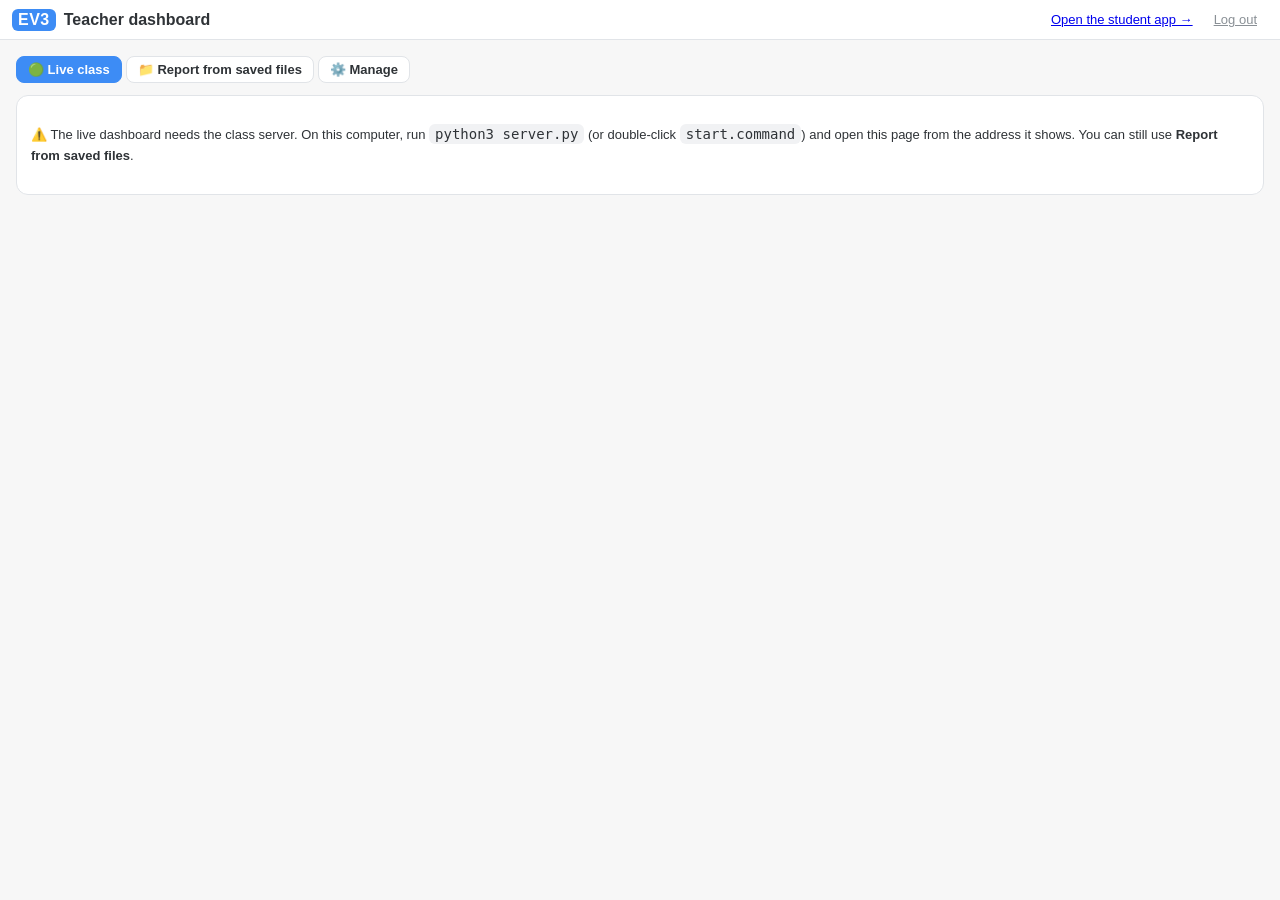
==== commit 2d2904c4: "Classroom tools: help requests, class lists editor, exams, program history, comments on blocks, clas" ====
--- a/teacher.html
+++ b/teacher.html
@@ -111,10 +111,12 @@
             <span id="classKpis" class="kpis"></span>
             <span class="spacer" style="flex:1"></span>
             <label>Class <select id="liveClass"><option value="">All classes</option></select></label>
+            <button id="btnExams">📝 Exams &amp; results</button>
             <button id="btnReportLive" class="primary">📄 Difficulty report</button>
             <button id="btnCsvLive">📊 CSV</button>
           </div>
         </div>
+        <div id="helpQueue" class="panel-card help-queue" hidden></div>
         <table class="cls">
           <thead><tr><th>Student</th><th>Mode</th><th>Progress</th><th>Current challenge</th><th>Time on it</th><th>Runs</th><th>Best check</th><th>Status</th><th>Difficulty</th><th></th></tr></thead>
           <tbody id="liveRows"></tbody>
@@ -148,6 +150,15 @@
             <label><input id="setFLL" type="checkbox"> Allow <b>FIRST LEGO League</b> practice (BIOGLOW robot game)</label>
           </div>
           <div class="actions"><button class="primary" id="btnSaveSettings">Save settings</button><span id="settingsMsg" class="muted"></span></div>
+        </div>
+        <div class="panel-card">
+          <div class="actions"><h3 style="margin:0">Class lists</h3><span class="muted" id="rosterSource"></span><span class="spacer" style="flex:1"></span>
+            <button id="rosterAddClass">+ Add a class</button><button id="rosterPasteBtn">📋 Paste from Excel</button><button class="primary" id="rosterSave">Save the class lists</button></div>
+          <p class="muted" style="margin:6px 0">Students choose their class, then their name, on the welcome page. One name per line. A student is identified by class + name: renaming here does not move existing work (use "First name" below).</p>
+          <div id="rosterPaste" hidden><textarea id="rosterPasteText" rows="6" placeholder="Paste two columns from Excel: class, then name. Example:&#10;4A	Frederik&#10;4A	Amiri&#10;4B	Sean"></textarea>
+            <div class="actions"><label><input type="checkbox" id="rosterPasteReplace"> Replace the classes found in the pasted list</label><button class="primary" id="rosterPasteGo">Add to the lists</button><button id="rosterPasteCancel">Cancel</button></div></div>
+          <div id="rosterEditor" class="roster-editor"></div>
+          <span id="rosterMsg" class="muted"></span>
         </div>
         <div class="panel-card">
           <div class="actions">
@@ -167,13 +178,19 @@
         </div>
         <div class="panel-card">
           <h3 style="margin-top:0">Backup and reset</h3>
+          <div class="actions"><b>Automatic daily backups</b><span class="muted">(kept 30 days)</span><span class="spacer" style="flex:1"></span><button id="btnBackupNow">💾 Make a backup now</button></div>
+          <div id="backupList" class="backup-list"></div>
           <div class="actions">
             <button id="btnBackup">💾 Download a backup of all work</button>
             <label class="btnlike">📥 Restore from a backup or work files<input type="file" id="restoreFiles" multiple accept=".json" hidden></label>
             <span class="spacer" style="flex:1"></span>
             <button id="btnResetAll" class="danger">⚠️ Reset everything (new class / new year)</button>
           </div>
-          <p class="muted" id="mgMsg">Before any reset or deletion, a copy of all data is kept in <code>data/archive/</code> on this computer.</p>
+          <p class="muted" id="mgMsg">Before any reset or deletion, a copy of all data is kept for 180 days.</p>
+        </div>
+        <div class="panel-card">
+          <h3 style="margin-top:0">Database usage</h3>
+          <div id="dbStats"></div>
         </div>
       </div>
     </section>
@@ -207,5 +224,6 @@
   <script src="js/analysis.js"></script>
   <script src="lib/qrcode/qrcode.js"></script>
   <script src="js/teacher.js"></script>
+  <script src="js/teacher-classroom.js"></script>
 </body>
 </html>
--- a/css/style.css
+++ b/css/style.css
@@ -401,3 +401,59 @@
 .wme { font-size: 20px; background: #f2f7ff; border-radius: 14px; padding: 12px 16px; display: flex; align-items: center; gap: 12px; flex-wrap: wrap; }
 .wme .link { font-size: 13px; }
 .wait { opacity: 0.35; pointer-events: none; }
+
+/* Help request, exam banner, teacher comments, overlays */
+.help-me { font-weight: 700; border-color: #f0c36d; background: #fff8e6; }
+.help-me:hover { background: #ffefc2; }
+.help-me.waiting { background: #f0a020; border-color: #f0a020; color: #fff; animation: helpPulse 1.6s ease-in-out infinite; }
+@keyframes helpPulse { 50% { box-shadow: 0 0 0 5px rgba(240, 160, 32, 0.25); } }
+.exam-banner { background: #5b3cc4; color: #fff; padding: 8px 12px; font-size: 15px; text-align: center; }
+.exam-banner.soon { background: #d9363e; }
+.exam-best { background: #f4f0ff; border-radius: 10px; padding: 8px 10px; display: flex; flex-direction: column; gap: 3px; }
+.notes-panel { border-left: 4px solid #f0a020; background: #fffaf0; }
+.notes-panel h3 { margin: 0 0 6px; font-size: 14px; }
+.note { background: #fff; border: 1px solid #f3dca0; border-radius: 10px; padding: 8px 10px; margin-bottom: 6px; }
+.note-text { font-weight: 600; white-space: pre-wrap; }
+.note-actions { display: flex; gap: 6px; justify-content: flex-end; margin-top: 6px; align-items: center; }
+.overlay { position: fixed; inset: 0; z-index: 2000; background: rgba(20, 30, 50, 0.82); display: flex; align-items: center; justify-content: center; padding: 20px; }
+.ov-box { background: #fff; border-radius: 22px; padding: 30px 40px; text-align: center; max-width: 560px; box-shadow: 0 20px 60px rgba(0, 0, 0, 0.35); }
+.ov-box h1 { margin: 6px 0; }
+.ov-icon { font-size: 64px; }
+.exam-res { margin: 10px auto; border-collapse: collapse; }
+.exam-res td { padding: 5px 14px; border-bottom: 1px solid var(--border); text-align: left; }
+.teacher-msg { font-size: 18px; white-space: pre-wrap; background: #f2f7ff; border-radius: 12px; padding: 12px 14px; }
+.wclass.closed { opacity: 0.45; cursor: not-allowed; }
+
+/* Teacher: help queue, class commands, exams, history, comments, class lists, backups, database */
+.help-queue { border-left: 5px solid #f0a020; background: #fffaf0; }
+.help-item { display: flex; align-items: center; gap: 8px; padding: 6px 0; border-top: 1px solid #f3dca0; flex-wrap: wrap; }
+.help-wait { background: #f0a020; color: #fff; font-weight: 700; border-radius: 8px; padding: 2px 8px; font-variant-numeric: tabular-nums; }
+.help-badge { margin-right: 4px; animation: helpPulse 1.6s ease-in-out infinite; border-radius: 50%; }
+.grp-row { display: flex; align-items: center; gap: 8px; flex-wrap: wrap; }
+.grp-ctl { display: inline-flex; gap: 5px; align-items: center; flex-wrap: wrap; margin-left: auto; font-size: 12px; font-weight: 500; }
+.grp-ctl .mini.on { background: #f0a020; border-color: #f0a020; color: #fff; }
+.ctl-badge { border-radius: 10px; padding: 2px 8px; font-weight: 700; font-size: 12px; }
+.ctl-badge.warn { background: #ffe1e1; color: #b3261e; }
+.ctl-badge.exam { background: #ece6ff; color: #5b3cc4; }
+td.st.exam { color: #5b3cc4; font-weight: 600; }
+.exam-form { display: flex; flex-direction: column; gap: 10px; margin: 10px 0; }
+.exam-form input:not([type]) { width: 100%; font-size: 15px; padding: 6px 8px; }
+.exam-chs { display: grid; grid-template-columns: 1fr 1fr; gap: 4px 14px; margin-top: 6px; }
+.exam-table td, .exam-table th { white-space: nowrap; }
+.grade { font-size: 15px; }
+.ok-mark { color: #2ea043; font-weight: 700; }
+.warn-mark { color: #b3261e; font-weight: 700; }
+.hist-bar { display: flex; gap: 5px; align-items: center; overflow-x: auto; padding: 6px 0 8px; white-space: nowrap; }
+.hist-chip { border-radius: 14px; padding: 3px 10px; font-size: 12px; border: 1px solid var(--border); background: #fff; flex: 0 0 auto; }
+.hist-chip.check { border-color: #9fd9a8; background: #f0fbf1; }
+.hist-chip.on { background: var(--blue, #3d8cf5); border-color: var(--blue, #3d8cf5); color: #fff; }
+.w-notes { border-top: 1px solid var(--border); padding-top: 6px; }
+.w-notes textarea, #rosterPasteText { width: 100%; font: inherit; padding: 6px 8px; border-radius: 8px; border: 1px solid var(--border); }
+.note.done { opacity: 0.6; }
+.roster-editor { display: grid; grid-template-columns: repeat(auto-fill, minmax(190px, 1fr)); gap: 10px; margin: 8px 0; }
+.roster-class textarea { width: 100%; font: inherit; padding: 6px 8px; border-radius: 8px; border: 1px solid var(--border); resize: vertical; }
+.backup-list table { margin: 6px 0; }
+.gauge { height: 14px; background: #eef1f5; border-radius: 8px; overflow: hidden; }
+.gauge-fg { height: 100%; background: #2ea043; }
+.gauge-fg.warn { background: #f0a020; }
+.gauge-fg.bad { background: #d9363e; }
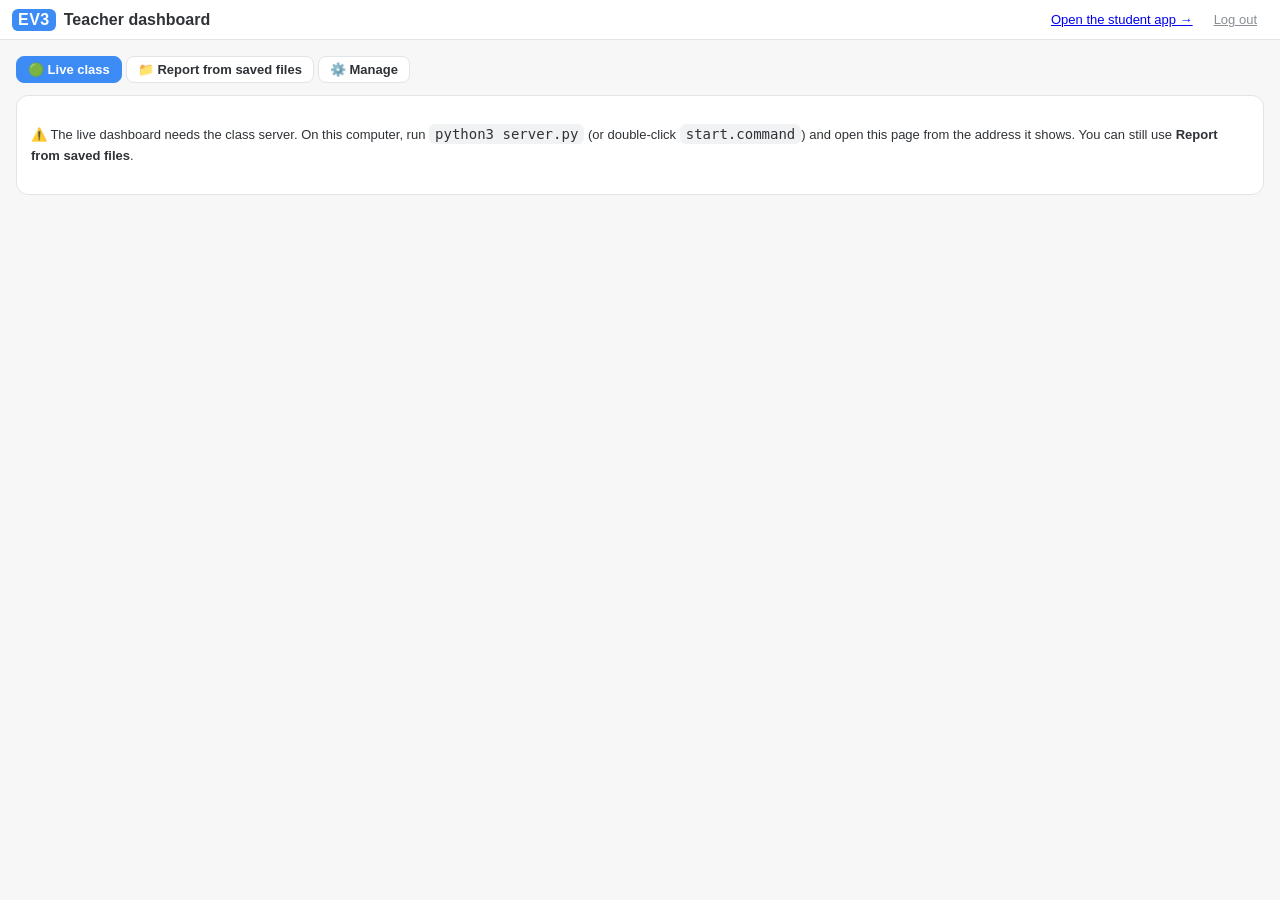
==== commit 6c4909e3: "Dashboard: reset a student's data (choose guided, free, FLL, history, comments) from Details or Mana" ====
--- a/teacher.html
+++ b/teacher.html
@@ -168,7 +168,7 @@
             <span class="muted" id="mgSelCount">0 selected</span>
             <select id="mgClassTo"></select><button id="mgClassSel">🏫 Set class</button>
             <select id="mgUnlockTo"></select><button id="mgUnlockSel">🔓 Unlock up to</button>
-            <button id="mgResetSel">↺ Reset progress</button>
+            <button id="mgResetSel">↺ Reset data</button>
             <button id="mgDeleteSel" class="danger">🗑 Delete</button>
           </div>
           <table class="cls" style="margin-top:8px">
--- a/css/style.css
+++ b/css/style.css
@@ -457,3 +457,10 @@
 .gauge-fg { height: 100%; background: #2ea043; }
 .gauge-fg.warn { background: #f0a020; }
 .gauge-fg.bad { background: #d9363e; }
+
+/* EV3 brick, variables and console: collapsible */
+.lower-toggle { display: flex; align-items: center; gap: 6px; width: 100%; border: none; border-top: 1px solid var(--border); border-radius: 0; background: #f6f8fa; color: var(--muted); font-weight: 600; padding: 7px 12px; text-align: left; }
+.lower-toggle:hover { background: #eef2f6; color: #333; }
+.lt-arrow { font-size: 12px; width: 12px; }
+.lower[hidden] { display: none; }
+.reset-parts { display: flex; flex-direction: column; gap: 6px; background: #f6f8fa; border-radius: 10px; padding: 10px 12px; }
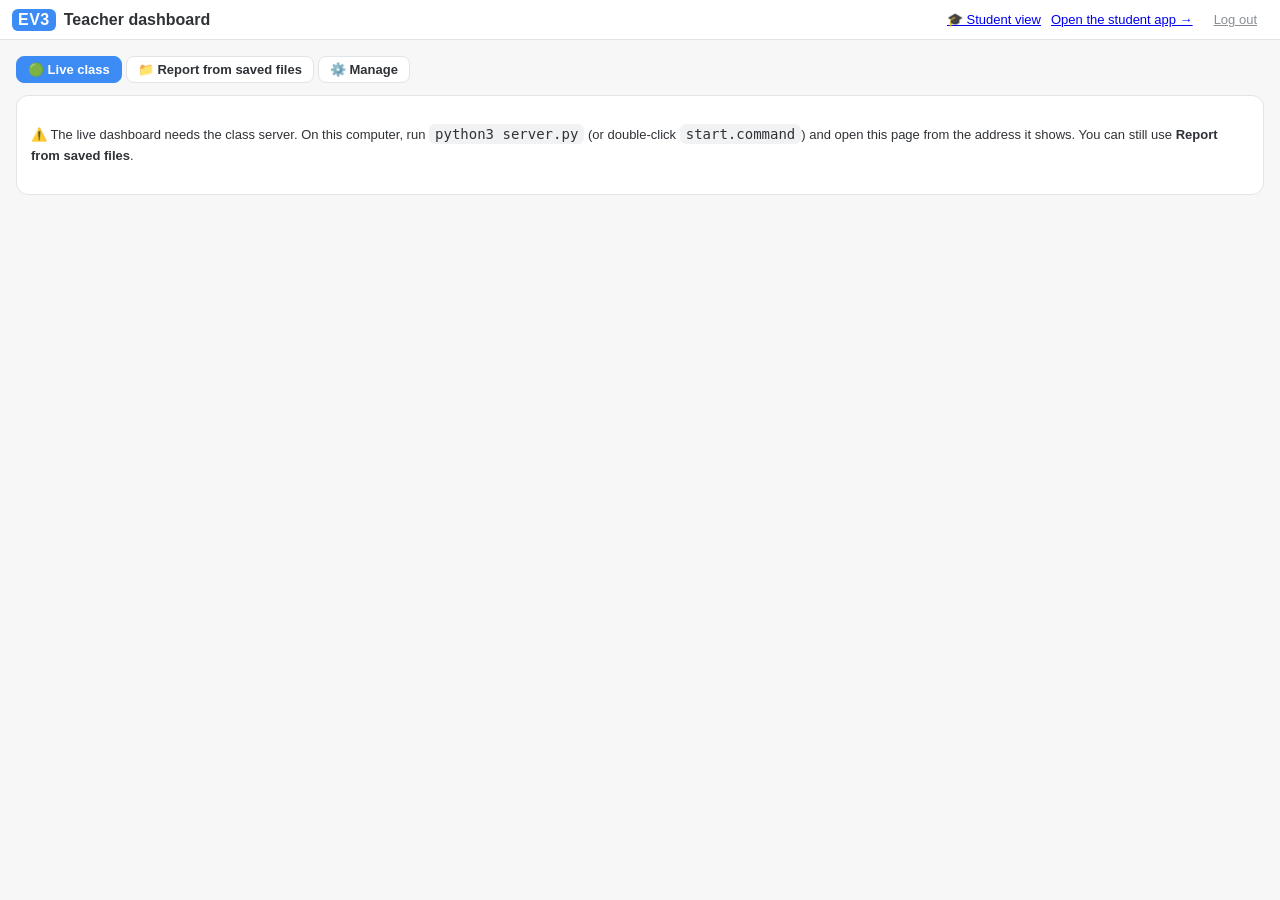
==== commit cb79e53c: "Classic robot (no FLL arm) for guided challenges; teacher preview of the student app with every chal" ====
--- a/teacher.html
+++ b/teacher.html
@@ -77,6 +77,7 @@
     <div class="brand"><span class="logo">EV3</span><span>Teacher dashboard</span></div>
     <div class="spacer"></div>
     <span id="liveStatus" class="sync"></span>
+    <a href="index.html?preview=1" target="_blank" title="The student app with every challenge open: try the challenges and edit freely (nothing is saved for students)">🎓 Student view</a>
     <a href="index.html" target="_blank">Open the student app →</a>
     <button id="btnLogout" class="link" title="Forget the teacher password on this computer">Log out</button>
   </header>
@@ -103,6 +104,7 @@
           <div class="share-text">
             <div class="muted">Students open this link (any network, any computer):</div>
             <div class="share-url" id="shareUrl"></div>
+            <div id="shareCode" class="share-code"></div>
             <div class="actions"><button id="btnCopy">📋 Copy link</button><button id="btnShow" class="primary">📺 Show to the class</button></div>
           </div>
         </div>
@@ -144,6 +146,7 @@
           <h3 style="margin-top:0">Class settings</h3>
           <div class="settings">
             <label>Pass score for a challenge <input id="setPass" type="number" min="0" max="100" step="5"> %</label>
+            <label>Class code for students <input id="setStudentCode" autocomplete="off" style="width:120px"> <span class="muted">(needed to open the app; it is in the link and QR code of the live view. Empty = open to anyone with the address)</span></label>
             <label>Remind students to download their work after <input id="setReminder" type="number" min="1" max="240"> min <span class="muted">(only when they are offline)</span></label>
             <label><input id="setGuided" type="checkbox"> Allow <b>guided challenges</b></label>
             <label><input id="setFree" type="checkbox"> Allow <b>free programming</b></label>
--- a/css/style.css
+++ b/css/style.css
@@ -464,3 +464,9 @@
 .lt-arrow { font-size: 12px; width: 12px; }
 .lower[hidden] { display: none; }
 .reset-parts { display: flex; flex-direction: column; gap: 6px; background: #f6f8fa; border-radius: 10px; padding: 10px 12px; }
+.wcode { display: flex; gap: 10px; }
+.wcode input { font-size: 22px; padding: 10px 14px; border-radius: 12px; width: 220px; letter-spacing: 2px; }
+.wcode button { font-size: 18px; padding: 10px 20px; border-radius: 12px; }
+.share-code { margin: 4px 0 6px; }
+body.preview #topbar { background: #fff6e5; }
+body.preview #studentChip { background: #f0a020; color: #fff; }
